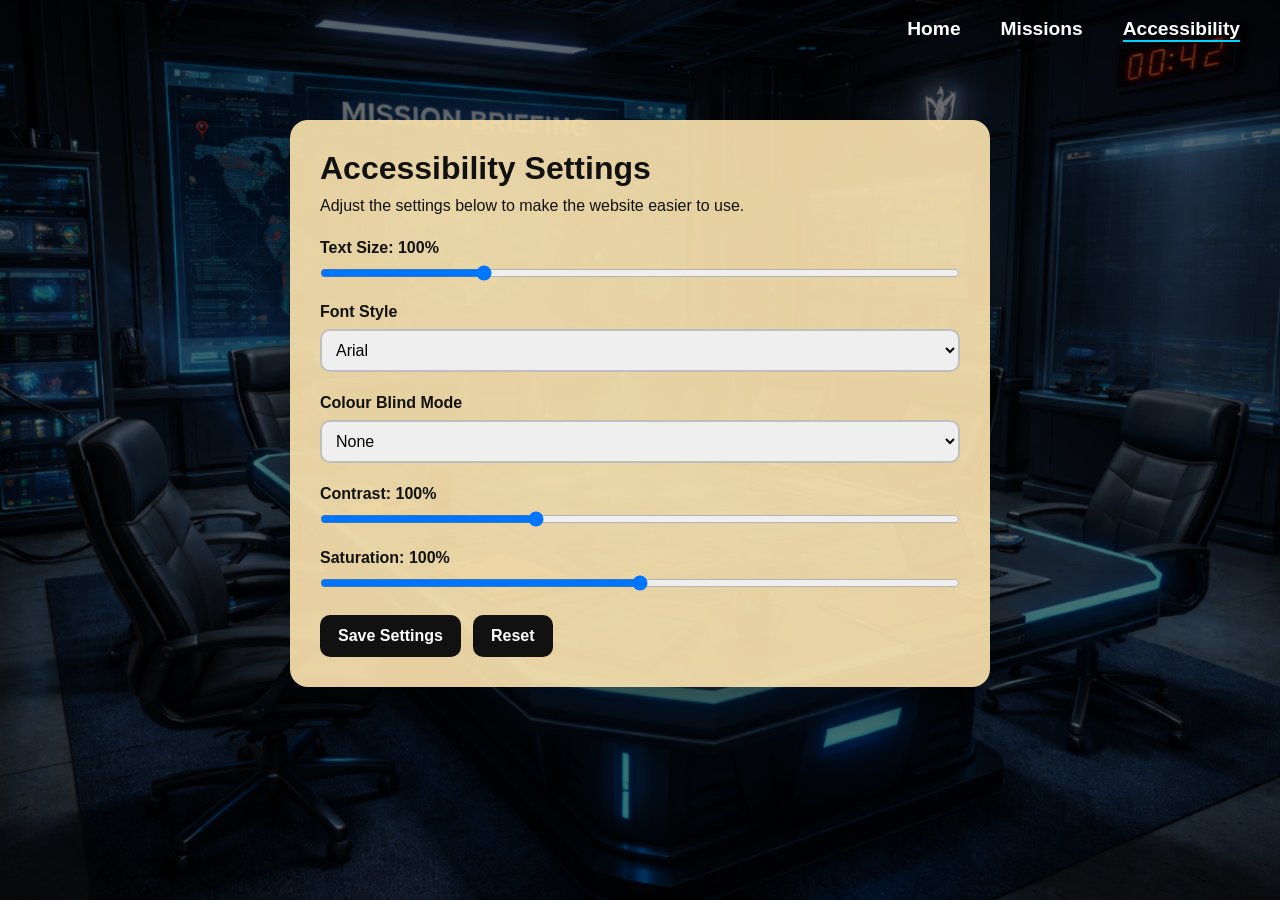
==== accessibility.html @ 982e1ad6 "Status update: Missions merged Audio added Localstorage created for refresh mistakes (can be updat" ====
<!DOCTYPE html>
<html lang="en">
<head>
  <meta charset="UTF-8" />
  <meta name="viewport" content="width=device-width, initial-scale=1.0" />
  <title>Accessibility Settings</title>
  <link rel="stylesheet" href="css/accessibility.css" />
</head>
<body>
  <nav class="main-nav">
    <div class="nav-links">
      <a href="index.html">Home</a>
      <a href="mission_hub.html">Missions</a>
      <a href="accessibility.html" class="active">Accessibility</a>
    </div>
  </nav>

  <main class="page-wrap">
    <section class="accessibility-card">
      <h1>Accessibility Settings</h1>
      <p>Adjust the settings below to make the website easier to use.</p>

      <div class="control-group">
        <label for="textSize">Text Size: <span id="textSizeValue">100%</span></label>
        <input type="range" id="textSize" min="80" max="160" value="100" />
      </div>

      <div class="control-group">
        <label for="fontSelect">Font Style</label>
        <select id="fontSelect">
          <option value="Arial, sans-serif">Arial</option>
          <option value="'Verdana', sans-serif">Verdana</option>
          <option value="'Trebuchet MS', sans-serif">Trebuchet MS</option>
          <option value="'Georgia', serif">Georgia</option>
          <option value="'Courier New', monospace">Courier New</option>
        </select>
      </div>

      <div class="control-group">
        <label for="colourBlindMode">Colour Blind Mode</label>
        <select id="colourBlindMode">
          <option value="none">None</option>
          <option value="protanopia">Protanopia</option>
          <option value="deuteranopia">Deuteranopia</option>
          <option value="tritanopia">Tritanopia</option>
          <option value="grayscale">Grayscale</option>
        </select>
      </div>

      <div class="control-group">
        <label for="contrast">Contrast: <span id="contrastValue">100%</span></label>
        <input type="range" id="contrast" min="50" max="200" value="100" />
      </div>

      <div class="control-group">
        <label for="saturation">Saturation: <span id="saturationValue">100%</span></label>
        <input type="range" id="saturation" min="0" max="200" value="100" />
      </div>

      <div class="button-row">
        <button id="saveSettings">Save Settings</button>
        <button id="resetSettings" type="button">Reset</button>
      </div>
    </section>
  </main>

  <script src="js/accessibility.js"></script>
</body>
</html>
---- css/accessibility.css ----
* {
  margin: 0;
  padding: 0;
  box-sizing: border-box;
}

body {
  min-height: 100vh;
  font-family: Arial, sans-serif;
  background-image: url("../assets/images/missionRoom.png");
  background-size: cover;
  background-position: center;
  background-repeat: no-repeat;
  position: relative;
  color: #fff;
}

body::before {
  content: "";
  position: absolute;
  inset: 0;
  background: rgba(0, 0, 0, 0.55);
  pointer-events: none;
}

.main-nav {
  position: relative;
  z-index: 10;
  width: 100%;
  padding: 18px 40px;
  display: flex;
  justify-content: flex-end;
}

.nav-links {
  display: flex;
  gap: 40px;
}

.nav-links a {
  text-decoration: none;
  font-size: 1.2rem;
  font-weight: 600;
  color: #ffffff;
  transition: opacity 0.2s ease;
}

.nav-links a:hover {
  opacity: 0.7;
}

.nav-links a.active {
  border-bottom: 2px solid #00d4ff;
}

.page-wrap {
  position: relative;
  z-index: 2;
  min-height: calc(100vh - 70px);
  display: flex;
  justify-content: center;
  align-items: flex-start;
  padding: 60px 20px;
}

.accessibility-card {
  width: min(700px, 95%);
  background: rgba(245, 221, 170, 0.94);
  color: #111;
  border-radius: 18px;
  padding: 30px;
  box-shadow: 0 18px 50px rgba(0, 0, 0, 0.4);
}

.accessibility-card h1 {
  font-size: 2rem;
  margin-bottom: 10px;
}

.accessibility-card p {
  font-size: 1rem;
  margin-bottom: 24px;
}

.control-group {
  margin-bottom: 22px;
  display: flex;
  flex-direction: column;
  gap: 8px;
}

.control-group label {
  font-weight: 700;
  font-size: 1rem;
}

.control-group input[type="range"],
.control-group select {
  width: 100%;
}

.control-group select {
  padding: 10px;
  border-radius: 10px;
  border: 2px solid rgba(0, 0, 0, 0.2);
  font-size: 1rem;
}

.button-row {
  display: flex;
  gap: 12px;
  margin-top: 24px;
}

.button-row button {
  padding: 12px 18px;
  border: none;
  border-radius: 10px;
  background: #111;
  color: #fff;
  font-size: 1rem;
  font-weight: 700;
  cursor: pointer;
}

.button-row button:hover {
  opacity: 0.9;
}

@media (max-width: 700px) {
  .nav-links {
    gap: 20px;
  }

  .nav-links a {
    font-size: 1rem;
  }

  .accessibility-card {
    padding: 20px;
  }
}
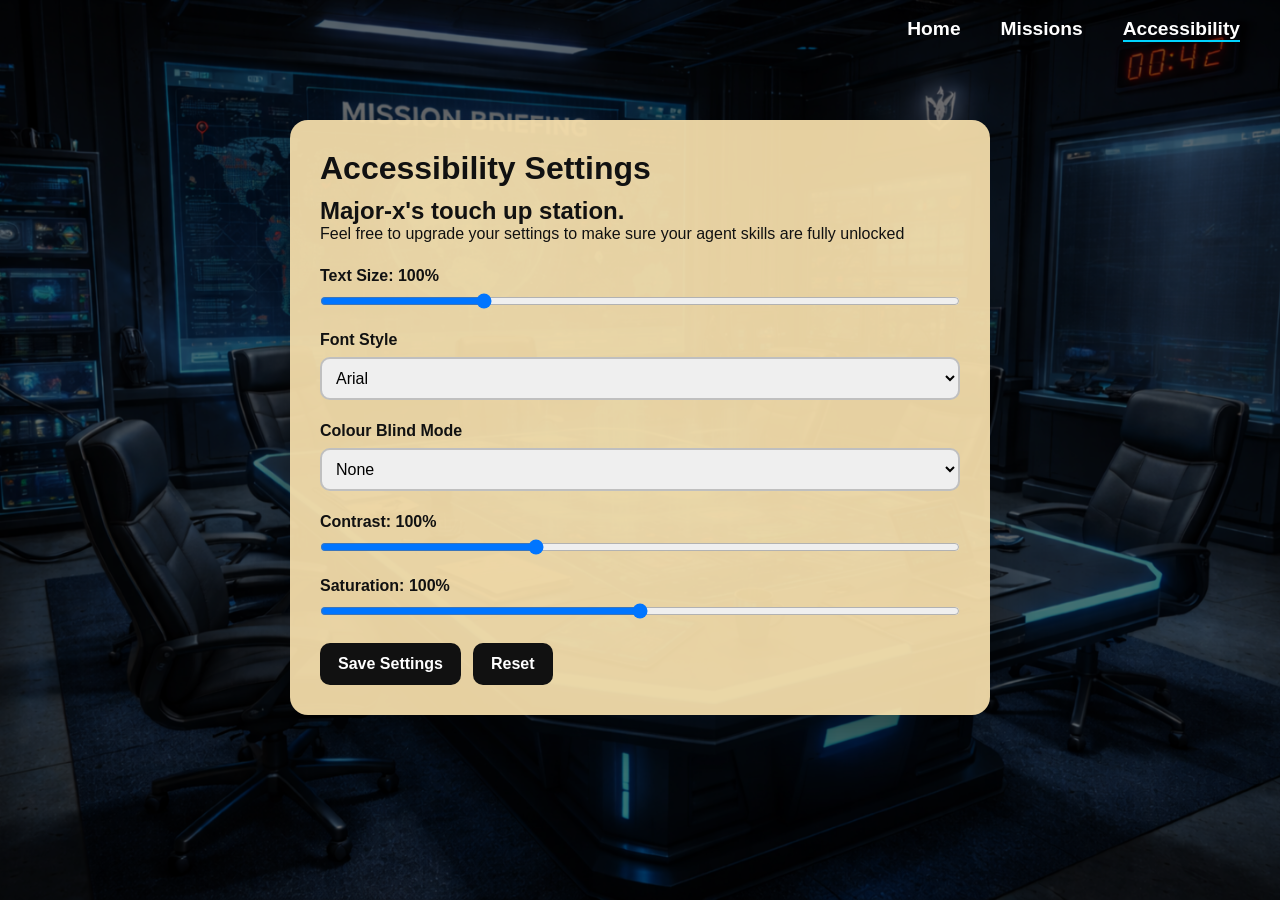
==== commit 39a379e2: "Compiling" ====
--- a/accessibility.html
+++ b/accessibility.html
@@ -18,7 +18,8 @@
   <main class="page-wrap">
     <section class="accessibility-card">
       <h1>Accessibility Settings</h1>
-      <p>Adjust the settings below to make the website easier to use.</p>
+      <h2>Major-x's touch up station.</h2>
+      <p>Feel free to upgrade your settings to make sure your agent skills are fully unlocked</p>
 
       <div class="control-group">
         <label for="textSize">Text Size: <span id="textSizeValue">100%</span></label>
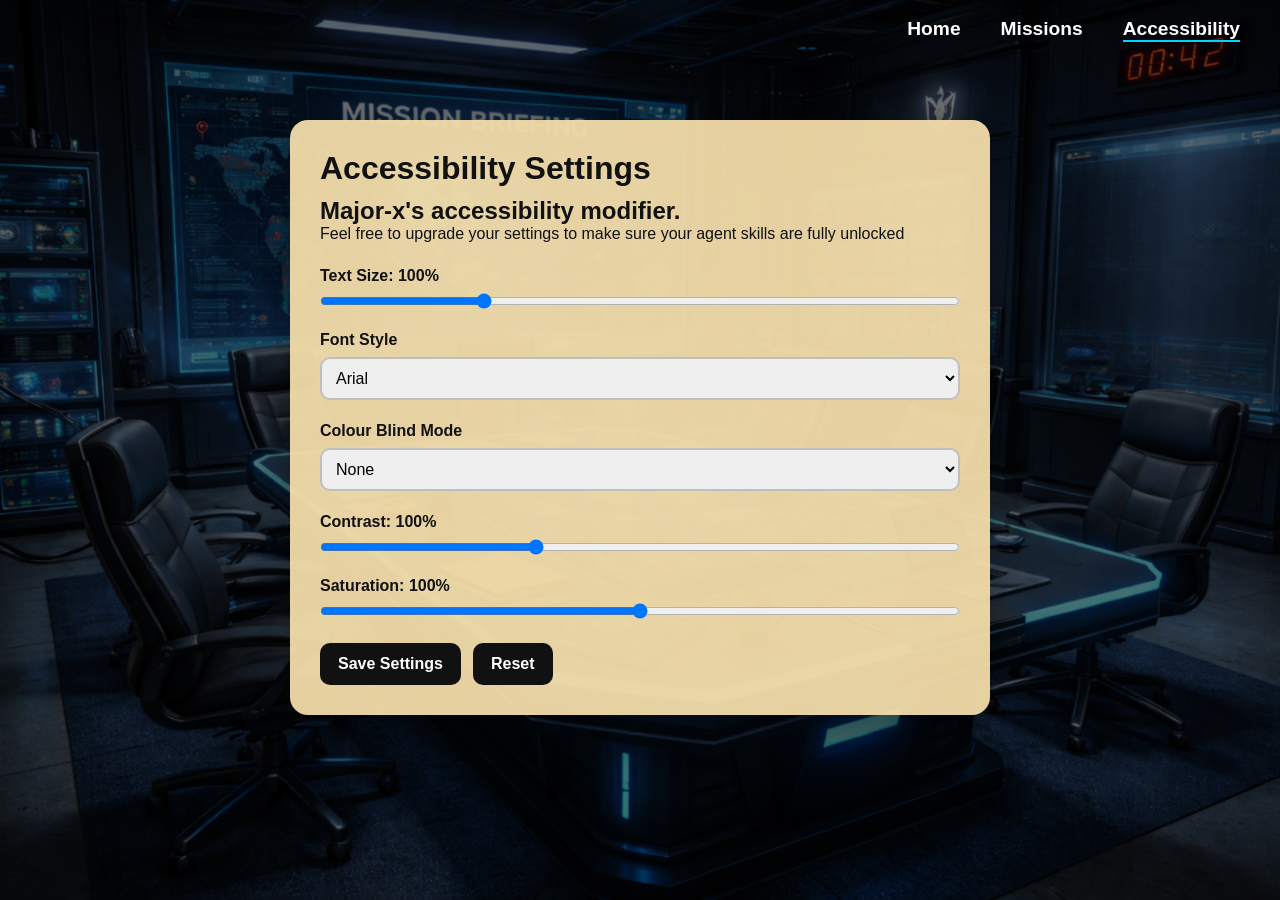
==== commit 23dad9a2: "updated accessibility" ====
--- a/accessibility.html
+++ b/accessibility.html
@@ -18,7 +18,7 @@
   <main class="page-wrap">
     <section class="accessibility-card">
       <h1>Accessibility Settings</h1>
-      <h2>Major-x's touch up station.</h2>
+      <h2>Major-x's accessibility modifier.</h2>
       <p>Feel free to upgrade your settings to make sure your agent skills are fully unlocked</p>
 
       <div class="control-group">
